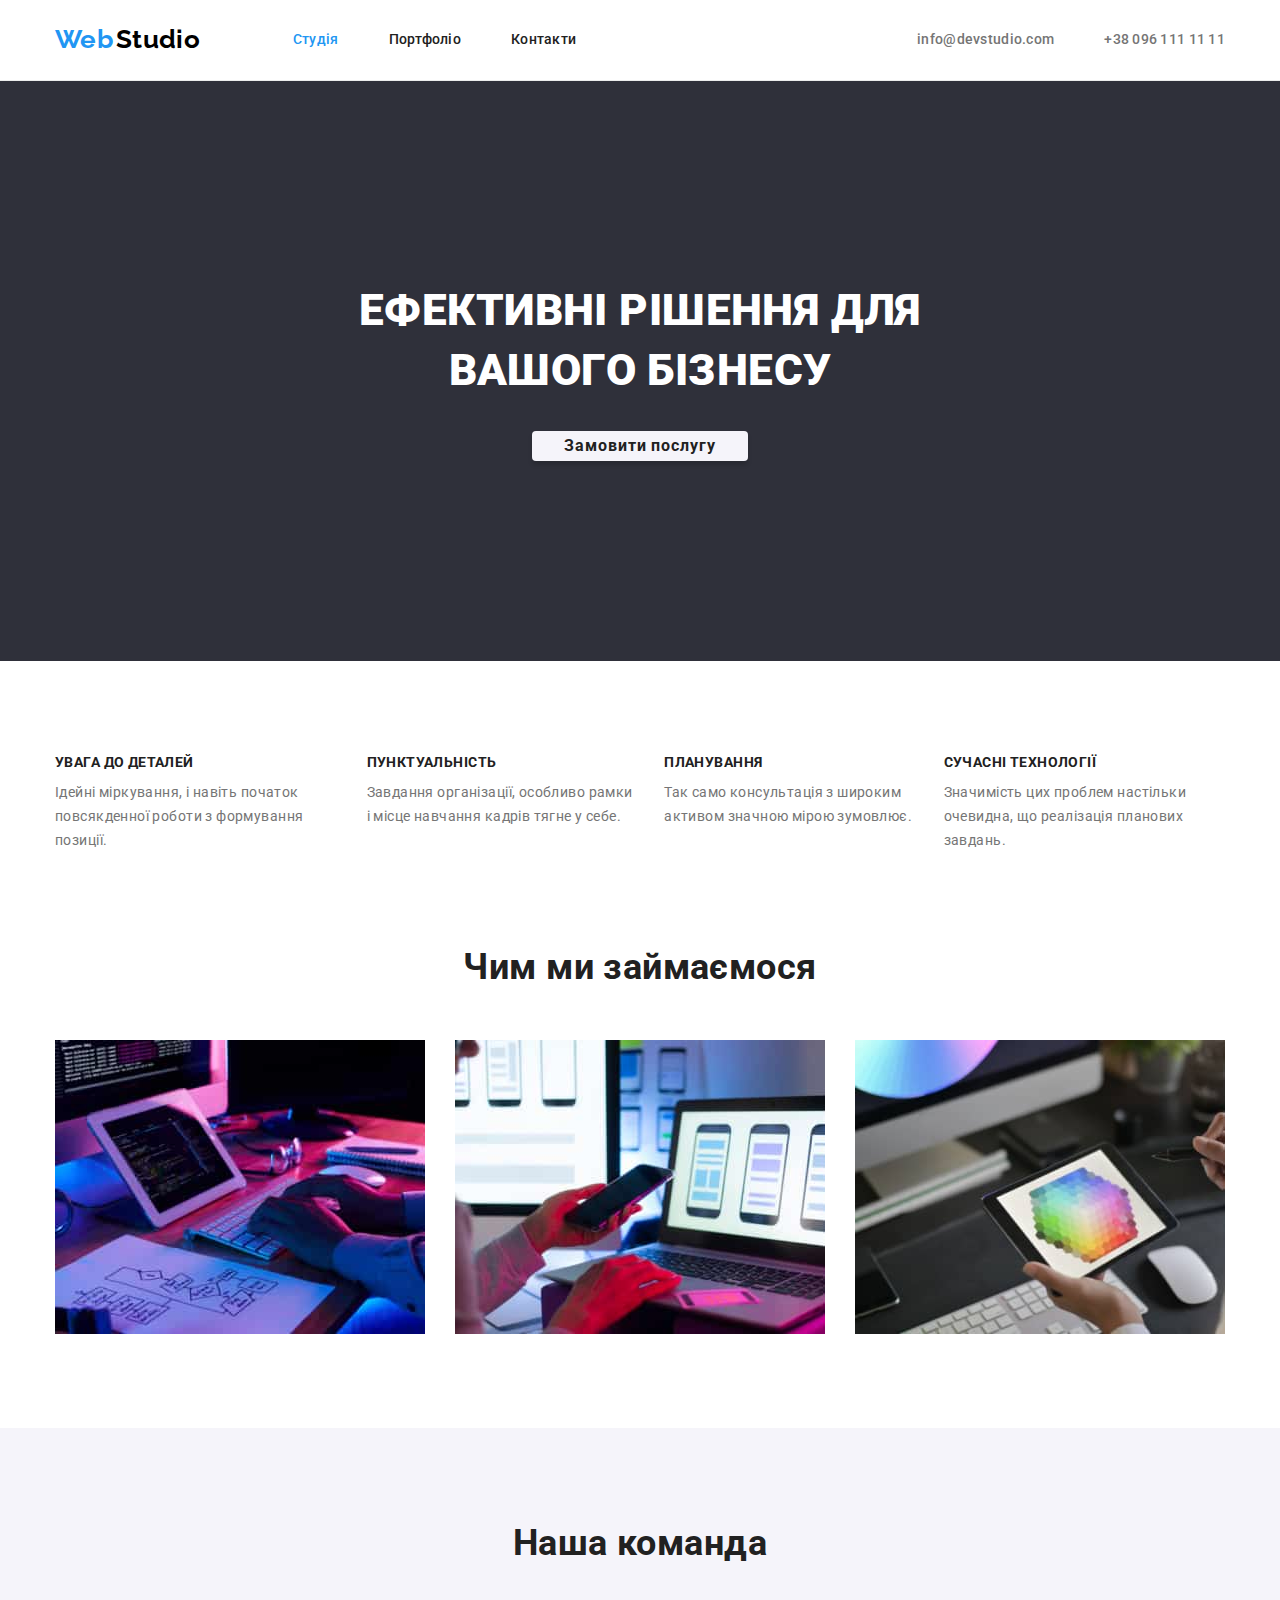
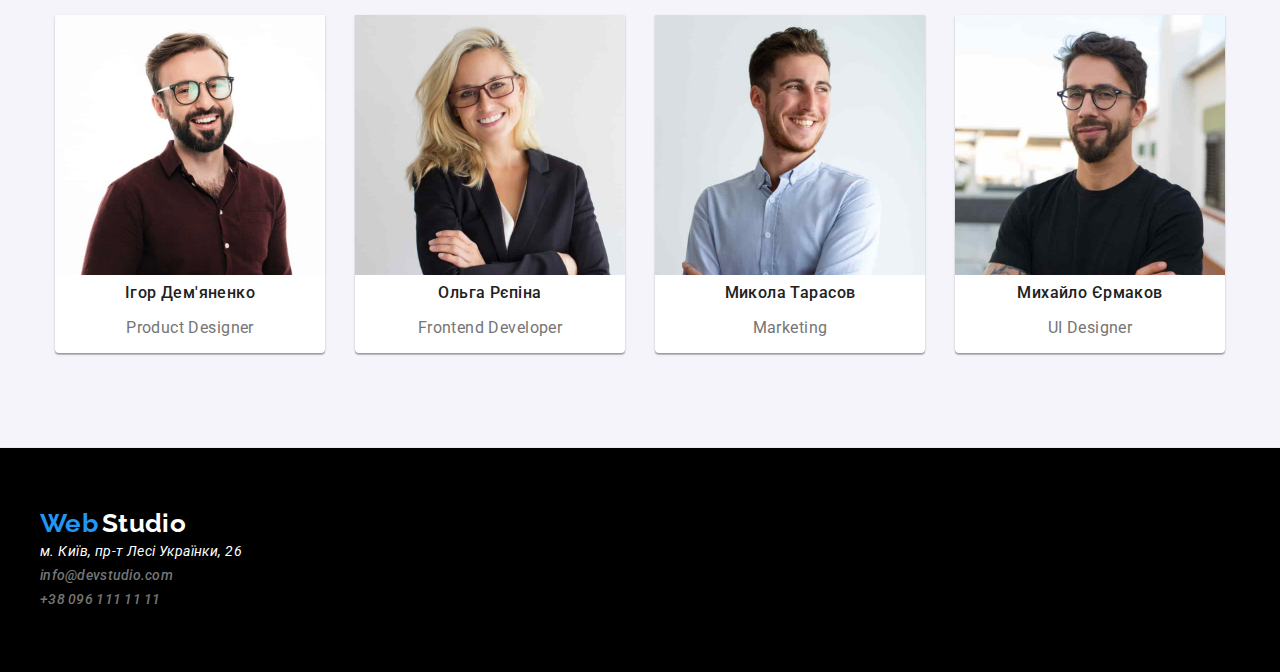
==== index.html @ 6d15bc60 "initial commit" ====
<!DOCTYPE html>
<html lang="uk">
  <head>
    <meta charset="UTF-8" />
    <meta http-equiv="X-UA-Compatible" content="IE=edge" />
    <meta name="viewport" content="width=device-width, initial-scale=1.0" />
    <title lang="en">WebStudio</title>
    <link rel="preconnect" href="https://fonts.googleapis.com" />
    <link rel="preconnect" href="https://fonts.gstatic.com" crossorigin />
    <link
      href="https://fonts.googleapis.com/css2?family=Raleway:wght@700&family=Roboto:wght@400;500;700;900&display=swap"
      rel="stylesheet"
    />
    <link
      rel="stylesheet"
      href="https://cdnjs.cloudflare.com/ajax/libs/modern-normalize/1.1.0/modern-normalize.min.css"
    />
    <link rel="stylesheet" href="./css/styles.css" />
  </head>

  <body>
    <!-- Header -->
    <header class="page-header">
      <!-- Navigation -->
      <div class="container">
        <div class="header-container">
          <nav class="nav header-nav">
            <a href="./index.html" lang="en" class="none-decoration">
              <span class="logo-web">Web</span>
              <span class="logo-studio">Studio</span>
            </a>

            <ul class="nav-list none-decoration header-nav">
              <li class="item">
                <a href="./index.html" class="nav-li current">Студія</a>
              </li>
              <li class="item">
                <a href="./portfolio.html" class="nav-li">Портфоліо</a>
              </li>
              <li class="item">
                <a href="./contacts.html" class="nav-li">Контакти</a>
              </li>
            </ul>
          </nav>
          <!-- Contacts -->
          <ul class="auth-nav none-decoration auth-container">
            <li>
              <a href="mailto:info@devstudio.com" class="auth-nav-item"
                >info@devstudio.com</a
              >
            </li>
            <li>
              <a href="tel:+380961111111" class="auth-nav-item"
                >+38 096 111 11 11</a
              >
            </li>
          </ul>
        </div>
      </div>
    </header>

    <main>
      <!-- Hero banner -->

      <section class="hero-section">
        <div class="container">
          <div class="hero-container">
            <div class="hero-headercontainer">
              <h1 class="hero-header">Ефективні рішення для вашого бізнесу</h1>
            </div>
            <button type="button" class="hero-button">
              <span class="hero-button-text">Замовити послугу</span>
            </button>
          </div>
        </div>
      </section>

      <!-- Our benefits -->
      <section class="section our-benefits">
        <div class="container">
          <div class="">
            <h2 class="visually-hidden">Наші переваги</h2>
            <ul class="our-benefits-list none-decoration benefits-container">
              <li class="our-benefitslist-item">
                <h3 class="our-benefits-header">УВАГА ДО ДЕТАЛЕЙ</h3>
                <p class="our-benefits-paragraph">
                  Ідейні міркування, і навіть початок повсякденної роботи з
                  формування позиції.
                </p>
              </li>
              <li class="our-benefitslist-item">
                <h3 class="our-benefits-header">ПУНКТУАЛЬНІСТЬ</h3>
                <p class="our-benefits-paragraph">
                  Завдання організації, особливо рамки і місце навчання кадрів
                  тягне у себе.
                </p>
              </li>
              <li class="our-benefitslist-item">
                <h3 class="our-benefits-header">ПЛАНУВАННЯ</h3>
                <p class="our-benefits-paragraph">
                  Так само консультація з широким активом значною мірою
                  зумовлює.
                </p>
              </li>
              <li class="our-benefitslist-item">
                <h3 class="our-benefits-header">СУЧАСНІ ТЕХНОЛОГІЇ</h3>
                <p class="our-benefits-paragraph">
                  Значимість цих проблем настільки очевидна, що реалізація
                  планових завдань.
                </p>
              </li>
            </ul>
          </div>
        </div>
      </section>

      <!-- What are we doing -->
      <section class="section nontoppdng">
        <div class="container">
          <h2 class="whatwd-header">Чим ми займаємося</h2>
          <ul class="none-decoration whatwd-list">
            <li class="wwd-list-items">
              <img
                src="./images/box1.jpg"
                alt="someone is typing on a tablet keyboard"
                width="370"
              />
            </li>
            <li class="wwd-list-items">
              <img
                src="./images/box2.jpg"
                alt="someone works with a phone"
                width="370"
              />
            </li>
            <li class="wwd-list-items">
              <img src="./images/box3.jpg" alt="Color palette" width="370" />
            </li>
          </ul>
        </div>
      </section>

      <!-- Our team -->
      <section class="section ourteam-section">
        <div class="container">
          <h2 class="ourteam-section-header">Наша команда</h2>
          <div class="ourteam-container">
            <ul class="none-decoration ourteam-list">
              <li class="ourteam-items">
                <img
                  src="./images/ihordemyanenko.jpg"
                  alt="Ігор Дем'яненко"
                  width="270"
                />
                <h3 class="ourteam-header">Ігор Дем'яненко</h3>
                <p class="ourteam-paragraph">Product Designer</p>
              </li>
              <li class="ourteam-items">
                <img
                  src="./images/olharepina.jpg"
                  alt="Ольга Рєпіна"
                  width="270"
                />
                <h3 class="ourteam-header">Ольга Рєпіна</h3>
                <p class="ourteam-paragraph">Frontend Developer</p>
              </li>
              <li class="ourteam-items">
                <img
                  src="./images/mykolatarasov.jpg"
                  alt="Микола Тарасов"
                  width="270"
                />
                <h3 class="ourteam-header">Микола Тарасов</h3>
                <p class="ourteam-paragraph">Marketing</p>
              </li>
              <li class="ourteam-items">
                <img
                  src="./images/michayloermakov.jpg"
                  alt="Михайло Єрмаков"
                  width="270"
                />
                <h3 class="ourteam-header">Михайло Єрмаков</h3>
                <p class="ourteam-paragraph">UI Designer</p>
              </li>
            </ul>
          </div>
        </div>
      </section>
    </main>

    <!-- footer -->
    <footer class="footer">
      <div class="container">
        <div class="footer-logo-container">
          <a href="./index.html" lang="en" class="none-decoration">
            <span class="logo-web">Web</span>
            <span class="logo-studio-footer">Studio</span>
          </a>
        </div>
        <address class="footer-container">
          <ul class="none-decoration footer-adress">
            <li>
              <a
                href="https://www.google.com/maps/place/Lesi+Ukrainky+Blvd,+26,+Kyiv,+02000/data=!4m2!3m1!1s0x40d4cf0e033ecbe9:0x57a4dffefec77da0?sa=X&ved=2ahUKEwjosMeG7K_7AhXUFXcKHTLXCVEQ8gF6BAgJEAE"
                class="footer-realadress"
                target="_blank"
                rel="noopener noreferrer nofollow"
                >м. Київ, пр-т Лесі Українки, 26</a
              >
            </li>
            <li>
              <a href="mailto:info@devstudio.com" class="auth-nav-item nav-li"
                >info@devstudio.com</a
              >
            </li>
            <li>
              <a href="tel:+380961111111" class="auth-nav-item nav-li"
                >+38 096 111 11 11</a
              >
            </li>
          </ul>
        </address>
      </div>
    </footer>
  </body>
</html>
---- css/styles.css ----
:root {
    --accent-text-color:#2196F3;
    --logo-text-color:#000000;
    --title-text-color:#212121;
    --main-text-color:#757575;
    --white-color:#ffffff;
    --button-bcgcolor:#F5F4FA;
}

/* global selectors */
body {
    font-family: Roboto, sans-serif;
    font-weight: 400;
    font-size: 14px;
    line-height: 1.71;
    letter-spacing: 0.03em;
    color: var(--main-text-color);
    background-color: var(--white-color);
}

.container{
    margin-right: auto;
    margin-left: auto;
    max-width: 1200px;
}

h1,h2,h3,h4,h5,h6,p,ul{
    margin-top: 0;
}

.img {
    display: block;
    max-width: 100%;
    height: auto;
}

/* header */
.page-header{
    border-bottom: 1px solid #ECECEC;
}
.header-container{
    display: flex;
    justify-content: space-between;
    align-items: center;
    padding-left: 15px;
    padding-right: 15px;
}

.header-nav{
    display: flex;
    justify-content: space-between;
    align-items: center;
}

.auth-container{
    display: flex;
    justify-content: space-between;
    align-items: baseline;
    gap: 50px;
}
             /* Logo */
.logo-studio {
  
    font-family: Raleway, sans-serif;
    font-weight: 700;
    font-size: 26px;
    line-height: 1.2;
    color:var(--logo-text-color);
    text-decoration: none;
}

.logo-web {
    font-family: Raleway, sans-serif;
    font-weight: 700;
    font-size: 26px;
    line-height: 1.2;
    color: var(--accent-text-color);
}
             /* navigation,contacts */
.nav{
    font-weight: 500;
    font-size: 14px;
    line-height: 1.14;
    letter-spacing: 0.02em;
    color:var(--title-text-color);
    text-decoration: none;
}        

.nav-list{
    padding: 0;
}

.nav-list li{
    margin-right: 50px;
    padding-top: 32px;
    padding-bottom: 32px;
}

.nav-li{
    font-weight: 500;
    font-size: 14px;
    line-height: 1.14;
    letter-spacing: 0.02em;
    color: var(--title-text-color);
    text-decoration: none;
}

.nav-list .item:nth-child(1){
    margin-left: 93px;
}

.nav-list .item:last-child{
    margin-right: 0px;
}

.auth-nav{
    padding: 0;
    margin-left: auto;
    margin-right: 0;
}

.auth-nav-item {
    font-weight: 500;
    line-height: 1.14;
    letter-spacing: 0.02em;
    color:var(--main-text-color);
    text-decoration: none;
}

.none-decoration {
    text-decoration: none;
    list-style: none;
    padding-left: 0;
    margin: 0;
}

.nav-li:hover,
.nav-li:focus,
.auth-nav-item:hover,
.auth-nav-item:focus{
    color: var(--accent-text-color);
}

.nav .nav-li.current{
    color: var(--accent-text-color)
}

            /* hero */

.hero-section{
    background-color: #2F303A;
    text-align: center;
    margin-right: auto;
    margin-left: auto;
    width: 100%;
    padding-top: 200px;
    padding-bottom: 200px;
}

.section{
    margin-right: auto;
    margin-left: auto;
    
    width: 100%;
    padding-top: 94px;
    padding-bottom: 94px;
}
            
.hero-container{
    display: flex;
    flex-direction: column;
    align-items: center;
    padding-left: 15px;
    padding-right: 15px;
}

.hero-headercontainer{
    max-width: 696px;
}

.hero-header {
    margin-top: 0;
    margin-bottom: 0;

    font-weight: 900;
    font-size: 44px;
    line-height: 1.36;
    
    color:var(--white-color);
    text-transform: uppercase;
}

.hero-button {
    display: inline-block;
    min-width: 216px;
    padding: 0;
    margin: 0;
    margin-left: auto;
    margin-right: auto;
    margin-top: 30px;

    font-weight: 700;
    font-size: 16px;
    line-height: 1.88;
    letter-spacing: 0.06em;

    color:var(--title-text-color);
    background:var(--button-bcgcolor);
    box-shadow: 0px 4px 4px rgba(0, 0, 0, 0.15);

    border-radius: 4px;
    border: transparent;
    cursor: pointer;
}

.hero-button:hover,
.hero-button:focus {
    color:var(--white-color);
    background-color: var(--accent-text-color);
}

.hero-button-text{
    padding: 10px 32px;
}
/* Our benefits */

.our-benefits {

    font-size: 14px;
    line-height: 1.71;
    color:var(--main-text-color);
}

.benefits-container{
    display: flex;
    padding-left: 15px;
    padding-right: 15px;
    gap: 30px;

}

.visually-hidden {
    position: absolute;
    width: 1px;
    height: 1px;
    margin: -1px;
    border: 0;
    padding: 0;
    white-space: nowrap;
    clip-path: inset(100%);
    clip: rect(0 0 0 0);
    overflow: hidden;
}

.whatwd-header{
    font-size: 36px;
    line-height: 1.2;
    text-align: center;
    margin-bottom: 50px;
    color: var(--title-text-color);

}

.nontoppdng{
    padding-top: 0;
}

.whatwd-list{
    padding-left: 15px;
    padding-right: 15px;
    display: flex;
    gap: 30px;
        
        
}

.wwd-list-items{
    display: flex;

}

.ourteam-mainheader {
    font-weight: 700;
    font-size: 36px;
    line-height: 1.2;
    text-align: center;
    color:var( --title-text-color);
}


.our-benefits-header {
    padding: 0;
    margin: 0;
    margin-bottom: 10px;
    font-weight: 700;
    font-size: 14px;
    line-height: 1.14;
    color:var(--title-text-color);
}

.our-benefits-paragraph{
    padding: 0;
    margin: 0;
}

            /* our team */

.ourteam-header {
    font-weight: 500;
    font-size: 16px;
    line-height: 1.2;
    color: var(--title-text-color);
}   

.ourteam-container{
    display: flex;
    text-align: center;
    padding-left: 15px;
    padding-right: 15px;
}

.ourteam-section{
    border-bottom: 1px solid #ECECEC;
    background-color: var(--button-bcgcolor);
}


.ourteam-list{
    display: flex;
    gap: 30px;
}

.ourteam-items{
        background-color: var(--white-color);
        box-shadow: 0px 1px 3px rgba(0, 0, 0, 0.12), 
        0px 1px 1px rgba(0, 0, 0, 0.14), 0px 2px 1px rgba(0, 0, 0, 0.2);
        border-radius: 0px 0px 4px 4px;

}

.ourteam-section-header{
font-size: 36px;
    line-height: 1.2;
    text-align: center;
    margin-bottom: 50px;
    color: var(--title-text-color);
}

.ourteam-paragraph {
    font-size: 16px;
    line-height: 1.2;
    color:var(--main-text-color);
}

/* footer */
.footer-container{
    display: flex;
        gap: 30px;
        padding-bottom: 60px;
}

.footer-logo-container{
        padding-top: 60px;
}

.footer{
        background-color: #000;
        padding-left: 0;
        margin-left: 0;
}
.footer-realadress {
    font-size: 14px;
    line-height: 1.71;
    color:var(--white-color);
    text-decoration: none;
}

.logo-studio-footer{
    font-family: Raleway, sans-serif;
        font-weight: 700;
        font-size: 26px;
        line-height: 1.2;
        color: var(--white-color);
        text-decoration: none;
}

/* стили для portfolio */

.portfolio-button {
    font-weight: 700;
    font-size: 16px;
    line-height: 1.88;
    letter-spacing: 0.06em;


    text-align: center;
    height: 38px;
    padding: 6px 22px;
    

    color:var(--title-text-color);
    background:var(--button-bcgcolor);

    border-radius: 4px;
    border: transparent;

    cursor: pointer;
}

.portfolio-workexamples-header {
    font-weight: 700;
    font-size: 18px;
    line-height: 2.0;
    letter-spacing: 0.06em;
    color:var(--title-text-color);
    margin-bottom: 4px;
}

.portfolio-workexamples-paragraph {
    font-size: 16px;
    line-height: 1.88;
    color:var(--main-text-color);
    margin-bottom: 0px;
}

.portfolio-button:hover,
.portfolio-button:focus {
    box-shadow: 0px 3px 1px rgba(0, 0, 0, 0.1), 
    0px 1px 2px rgba(0, 0, 0, 0.08), 0px 2px 2px rgba(0, 0, 0, 0.12);

    color:var(--white-color);
    background-color: var(--accent-text-color);

    border-radius: 4px;
}

.button-container{
    display: flex;
    gap: 8px;
    justify-content: center;
    padding-top: 94px;
    padding-bottom: 34px;
}

.wrkexamples-container{
    display: flex;
    gap: 30px;
    justify-content: center;
    flex-wrap: wrap;
    flex-basis: calc((100% - 60px) / 3);
    padding-top: 0;
    padding-bottom: 94px;
}

.portfolio-items{
    background: #FFFFFF;
    border: 1px solid #EEEEEE;
}

.potfolio-text-items{
    padding: 20px 24px;
}
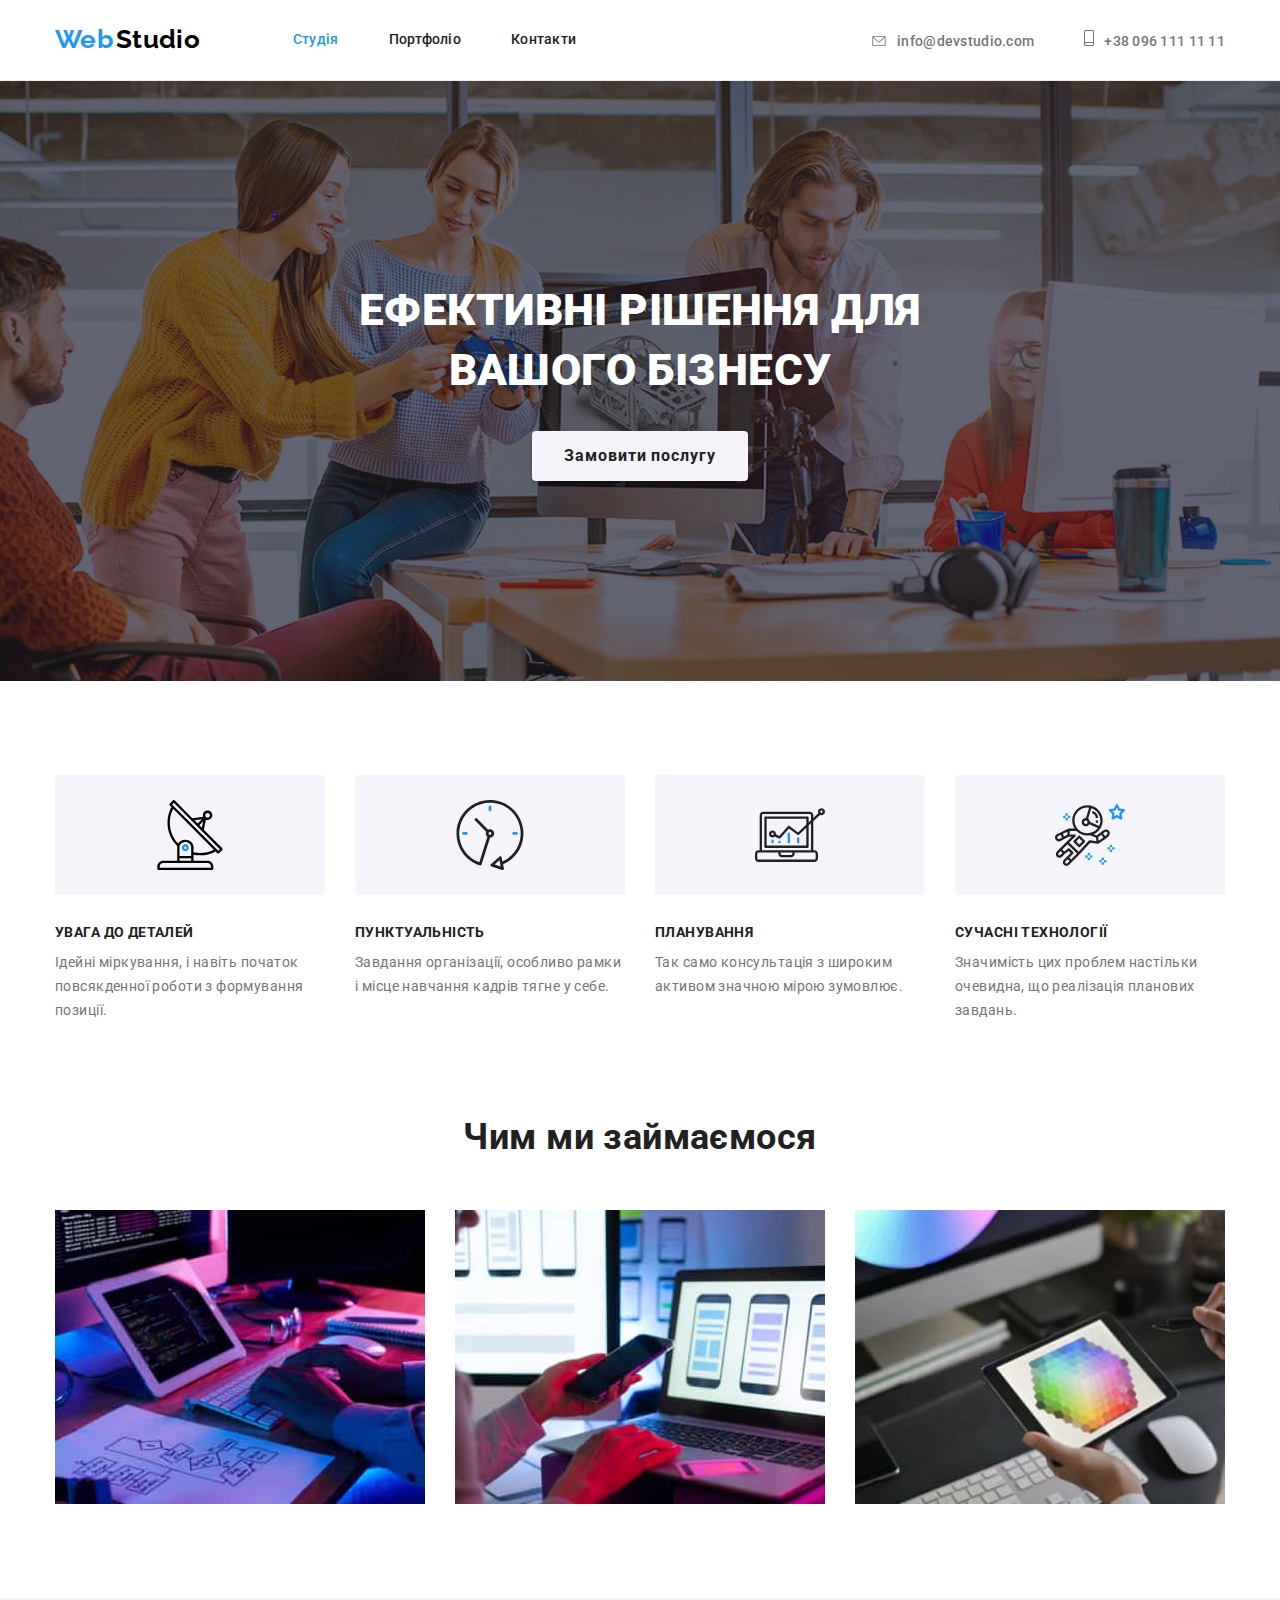
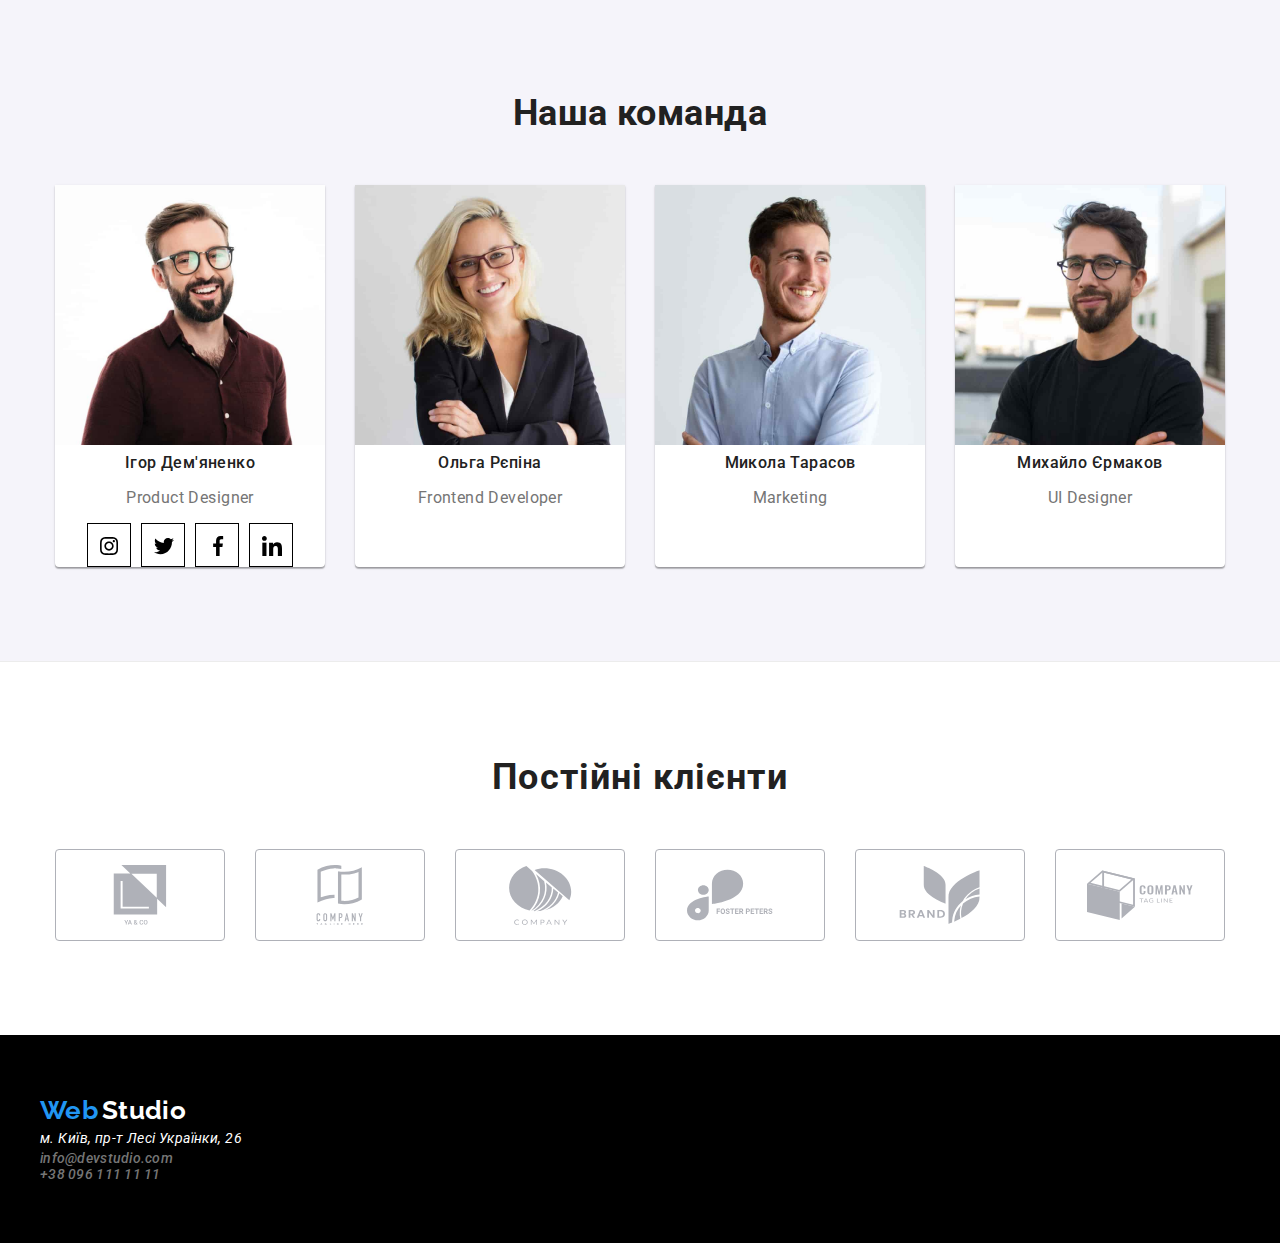
==== commit 839d09e1: "add svg" ====
--- a/index.html
+++ b/index.html
@@ -44,15 +44,18 @@
           </nav>
           <!-- Contacts -->
           <ul class="auth-nav none-decoration auth-container">
-            <li>
-              <a href="mailto:info@devstudio.com" class="auth-nav-item"
-                >info@devstudio.com</a
-              >
-            </li>
-            <li>
-              <a href="tel:+380961111111" class="auth-nav-item"
-                >+38 096 111 11 11</a
-              >
+            <li class="auth-nav-list">
+              <a class="auth-nav-item" href="mailto:info@devstudio.com" >
+                <svg class="auth-nav-item-svg" width="16" height="10">
+                  <use href="./images/icons.svg#envelope"></use>
+                </svg>
+                info@devstudio.com</a>
+            </li class="auth-nav-list">
+              <a href="tel:+380961111111" class="auth-nav-item">
+                <svg class="auth-nav-item-smartphone" width="10" height="16">
+                  <use href="./images/icons.svg#smartphone"></use>
+                </svg>
+                +38 096 111 11 11</a>
             </li>
           </ul>
         </div>
@@ -62,7 +65,7 @@
     <main>
       <!-- Hero banner -->
 
-      <section class="hero-section">
+      <section class="hero-section overlay">
         <div class="container">
           <div class="hero-container">
             <div class="hero-headercontainer">
@@ -82,6 +85,11 @@
             <h2 class="visually-hidden">Наші переваги</h2>
             <ul class="our-benefits-list none-decoration benefits-container">
               <li class="our-benefitslist-item">
+                <div class="our-benefits-logo-container">
+                  <svg class="our-benefits-logo-antenna" height="70" width="70">
+                    <use href="./images/icons.svg#antenna"></use>
+                  </svg>
+                </div>
                 <h3 class="our-benefits-header">УВАГА ДО ДЕТАЛЕЙ</h3>
                 <p class="our-benefits-paragraph">
                   Ідейні міркування, і навіть початок повсякденної роботи з
@@ -89,6 +97,11 @@
                 </p>
               </li>
               <li class="our-benefitslist-item">
+                <div class="our-benefits-logo-container">
+                  <svg class="our-benefits-logo-clock" height="70" width="70">
+                    <use href="./images/icons.svg#clock"></use>
+                  </svg>
+                </div>
                 <h3 class="our-benefits-header">ПУНКТУАЛЬНІСТЬ</h3>
                 <p class="our-benefits-paragraph">
                   Завдання організації, особливо рамки і місце навчання кадрів
@@ -96,6 +109,11 @@
                 </p>
               </li>
               <li class="our-benefitslist-item">
+                <div class="our-benefits-logo-container">
+                  <svg class="our-benefits-logo-diagram" height="70" width="70">
+                    <use href="./images/icons.svg#diagram"></use>
+                  </svg>
+                </div>
                 <h3 class="our-benefits-header">ПЛАНУВАННЯ</h3>
                 <p class="our-benefits-paragraph">
                   Так само консультація з широким активом значною мірою
@@ -103,6 +121,15 @@
                 </p>
               </li>
               <li class="our-benefitslist-item">
+                <div class="our-benefits-logo-container">
+                  <svg
+                    class="our-benefits-logo-astronaut"
+                    height="70"
+                    width="70"
+                  >
+                    <use href="./images/icons.svg#astronaut"></use>
+                  </svg>
+                </div>
                 <h3 class="our-benefits-header">СУЧАСНІ ТЕХНОЛОГІЇ</h3>
                 <p class="our-benefits-paragraph">
                   Значимість цих проблем настільки очевидна, що реалізація
@@ -154,6 +181,31 @@
                 />
                 <h3 class="ourteam-header">Ігор Дем'яненко</h3>
                 <p class="ourteam-paragraph">Product Designer</p>
+                <div class="ourteam-list-icons-container">
+                  <ul class="ourteam-list-icons none-decoration">
+                    <li class="ourteam-list-icons-items">
+                      <a href="http://instagram.com" class="auth-nav-item">
+                      <svg width="20" height="20">
+                        <use href="./images/icons.svg#instagram" ></use>
+                      </svg></a>
+                    </li>
+                    <li class="ourteam-list-icons-items">
+                      <svg width="20" height="20">
+                        <use href="./images/icons.svg#twitter"></use>
+                      </svg>
+                    </li>
+                    <li class="ourteam-list-icons-items">
+                      <svg width="20" height="20">
+                        <use href="./images/icons.svg#facebook"></use>
+                      </svg>
+                    </li>
+                    <li class="ourteam-list-icons-items">
+                      <svg width="20" height="20">
+                        <use href="./images/icons.svg#linkedin"></use>
+                      </svg>
+                    </li>
+                  </ul>
+                </div>
               </li>
               <li class="ourteam-items">
                 <img
@@ -187,6 +239,51 @@
         </div>
       </section>
     </main>
+
+    <!-- Our clients -->
+    <section class="section our-clients">
+      <div class="container">
+        <h2 class="ourclients-section-header">Постійні клієнти</h2>
+        <ul class="our-clients-list none-decoration">
+          <li class="our-clients-list-item">
+            <a href="/" class="our-clients-list-link">
+              <svg class="our-clients-item-svg" width="106" height="60">
+                <use href="./images/icons.svg#company"></use></svg
+            ></a>
+          </li>
+          <li class="our-clients-list-item">
+            <a href="/" class="our-clients-list-link">
+              <svg class="our-clients-item-svg" width="106" height="60">
+                <use href="./images/icons.svg#company-1"></use></svg
+            ></a>
+          </li>
+          <li class="our-clients-list-item">
+            <a href="/" class="our-clients-list-link">
+              <svg class="our-clients-item-svg" width="106" height="60">
+                <use href="./images/icons.svg#company-2"></use></svg
+            ></a>
+          </li>
+          <li class="our-clients-list-item">
+            <a href="/" class="our-clients-list-link">
+              <svg class="our-clients-item-svg" width="106" height="60">
+                <use href="./images/icons.svg#company-4"></use></svg
+            ></a>
+          </li>
+          <li class="our-clients-list-item">
+            <a href="/" class="our-clients-list-link">
+              <svg class="our-clients-item-svg" width="106" height="60">
+                <use href="./images/icons.svg#company-3"></use></svg
+            ></a>
+          </li>
+          <li class="our-clients-list-item">
+            <a href="/" class="our-clients-list-link">
+              <svg class="our-clients-item-svg" width="106" height="60">
+                <use href="./images/icons.svg#company-five"></use></svg
+            ></a>
+          </li>
+        </ul>
+      </div>
+    </section>
 
     <!-- footer -->
     <footer class="footer">
--- a/css/styles.css
+++ b/css/styles.css
@@ -5,6 +5,7 @@
     --main-text-color:#757575;
     --white-color:#ffffff;
     --button-bcgcolor:#F5F4FA;
+    --svg-main-color: #AFB1B8;
 }
 
 /* global selectors */
@@ -88,6 +89,7 @@
 
 .nav-list{
     padding: 0;
+    fill: var(--main-text-color);
 }
 
 .nav-list li{
@@ -120,11 +122,30 @@
 }
 
 .auth-nav-item {
+    display: flex;
+    align-items: baseline;
     font-weight: 500;
     line-height: 1.14;
     letter-spacing: 0.02em;
     color:var(--main-text-color);
     text-decoration: none;
+
+    width: 100%;
+    height: 100%;
+}
+
+.auth-nav-item-svg{
+    margin-right: 10px;
+    padding: 0;
+    border: none;
+    fill: var(--main-text-color);
+}
+
+.auth-nav-item-smartphone{
+    margin-right: 10px;
+    padding: 0;
+    border: none;
+        fill: var(--main-text-color);;
 }
 
 .none-decoration {
@@ -137,8 +158,13 @@
 .nav-li:hover,
 .nav-li:focus,
 .auth-nav-item:hover,
-.auth-nav-item:focus{
+.auth-nav-item:focus,
+.auth-nav-item-smartphone:hover,
+.auth-nav-item-smartphone:focus,
+.auth-nav-item-svg:hover,
+.auth-nav-item-svg:focus{
     color: var(--accent-text-color);
+    fill: var(--accent-text-color);
 }
 
 .nav .nav-li.current{
@@ -148,13 +174,27 @@
             /* hero */
 
 .hero-section{
-    background-color: #2F303A;
+    
     text-align: center;
     margin-right: auto;
     margin-left: auto;
     width: 100%;
     padding-top: 200px;
     padding-bottom: 200px;
+}
+
+.overlay{
+   background-image:linear-gradient(to right,
+        rgba(47, 48, 58, 0.4),
+        rgba(47, 48, 58, 0.4)),
+    url("../images/heroback.jpg");
+    background-color: #2F303A;
+    background-position: center;
+    background-size: cover;
+    max-width: 1600px;
+    height: auto;
+    margin-right: auto;
+    margin-left: auto;
 }
 
 .section{
@@ -193,7 +233,7 @@
 .hero-button {
     display: inline-block;
     min-width: 216px;
-    padding: 0;
+    padding: 10px 32px;
     margin: 0;
     margin-left: auto;
     margin-right: auto;
@@ -219,9 +259,6 @@
     background-color: var(--accent-text-color);
 }
 
-.hero-button-text{
-    padding: 10px 32px;
-}
 /* Our benefits */
 
 .our-benefits {
@@ -238,6 +275,24 @@
     gap: 30px;
 
 }
+
+.our-benefits-logo-container{
+    display: flex;
+    justify-content: center;
+    align-items: center;
+
+    list-style: none;
+    width: 270px;
+    height: 120px;
+
+    padding: 0;
+    margin-bottom: 30px;
+
+    background: var(--button-bcgcolor);
+    border-radius: 4px;
+
+}
+
 
 .visually-hidden {
     position: absolute;
@@ -350,6 +405,99 @@
     font-size: 16px;
     line-height: 1.2;
     color:var(--main-text-color);
+}
+
+.ourteam-list-icons{
+    display: flex;
+    gap: 10px;
+    margin-left: auto;
+    margin-right: auto;
+    padding: 0px;
+    justify-content: center;
+    flex-wrap: nowrap;
+}
+
+.ourteam-list-icons-container{
+    padding: 0px;
+
+}
+
+.ourteam-list-icons-items{
+    width: 44px;
+    height: 44px;
+    padding: 12px;
+
+    fill: #000000;
+    border: 1px solid black;
+}
+
+.ourteam-list-icons-items:hower{
+    background-color: var(--accent-text-color);
+    border-radius: 50%;
+    border-color: #2196F3
+    fill: var(--accent-text-color);
+}
+
+/* our clients */
+
+.ourclients-section-header{
+    margin-left: auto;
+    margin-right: auto;
+    padding: 0;
+    margin-bottom: 50px;
+
+    font-weight: 700;
+    font-size: 36px;
+    line-height: 1.2;
+    text-align: center;
+    letter-spacing: 0.03em;
+    
+    color:var(--title-text-color);
+}
+
+.our-clients-list{
+    display: flex;
+    gap: 30px;
+    justify-content: center;
+    flex-wrap: wrap;
+    flex-basis: calc(100% / 6);
+    padding-top: 0;
+    flex-wrap: nowrap;
+    
+}
+
+.our-clients-list-item{
+    width: 170px;
+    height: 92px;
+
+    border: 1px solid var(--svg-main-color);
+    border-radius: 4px;
+}
+
+.our-clients-list-link{
+    display: flex;
+    justify-content: center;
+    align-items: center;
+    
+    width: 100%;
+    height: 100%;
+}
+
+.our-clients-item-svg{
+    padding: 0px;
+    justify-content: center;
+    fill:var(--svg-main-color);
+}
+
+.our-clients-item-svg:hover,
+.our-clients-item-svg:focus{
+    fill:var(--accent-text-color);
+}
+
+.our-clients-list-item:hover,
+.our-clients-list-item:focus{
+    border-color: var(--accent-text-color);
+    border-radius: 4px;
 }
 
 /* footer */
@@ -459,4 +607,11 @@
 
 .potfolio-text-items{
     padding: 20px 24px;
+}
+
+.portfolio-items:focus,
+.portfolio-items:hover{
+    box-shadow: 0px 1px 1px rgba(0, 0, 0, 0.12), 
+    0px 4px 4px rgba(0, 0, 0, 0.06), 
+    1px 4px 6px rgba(0, 0, 0, 0.16);
 }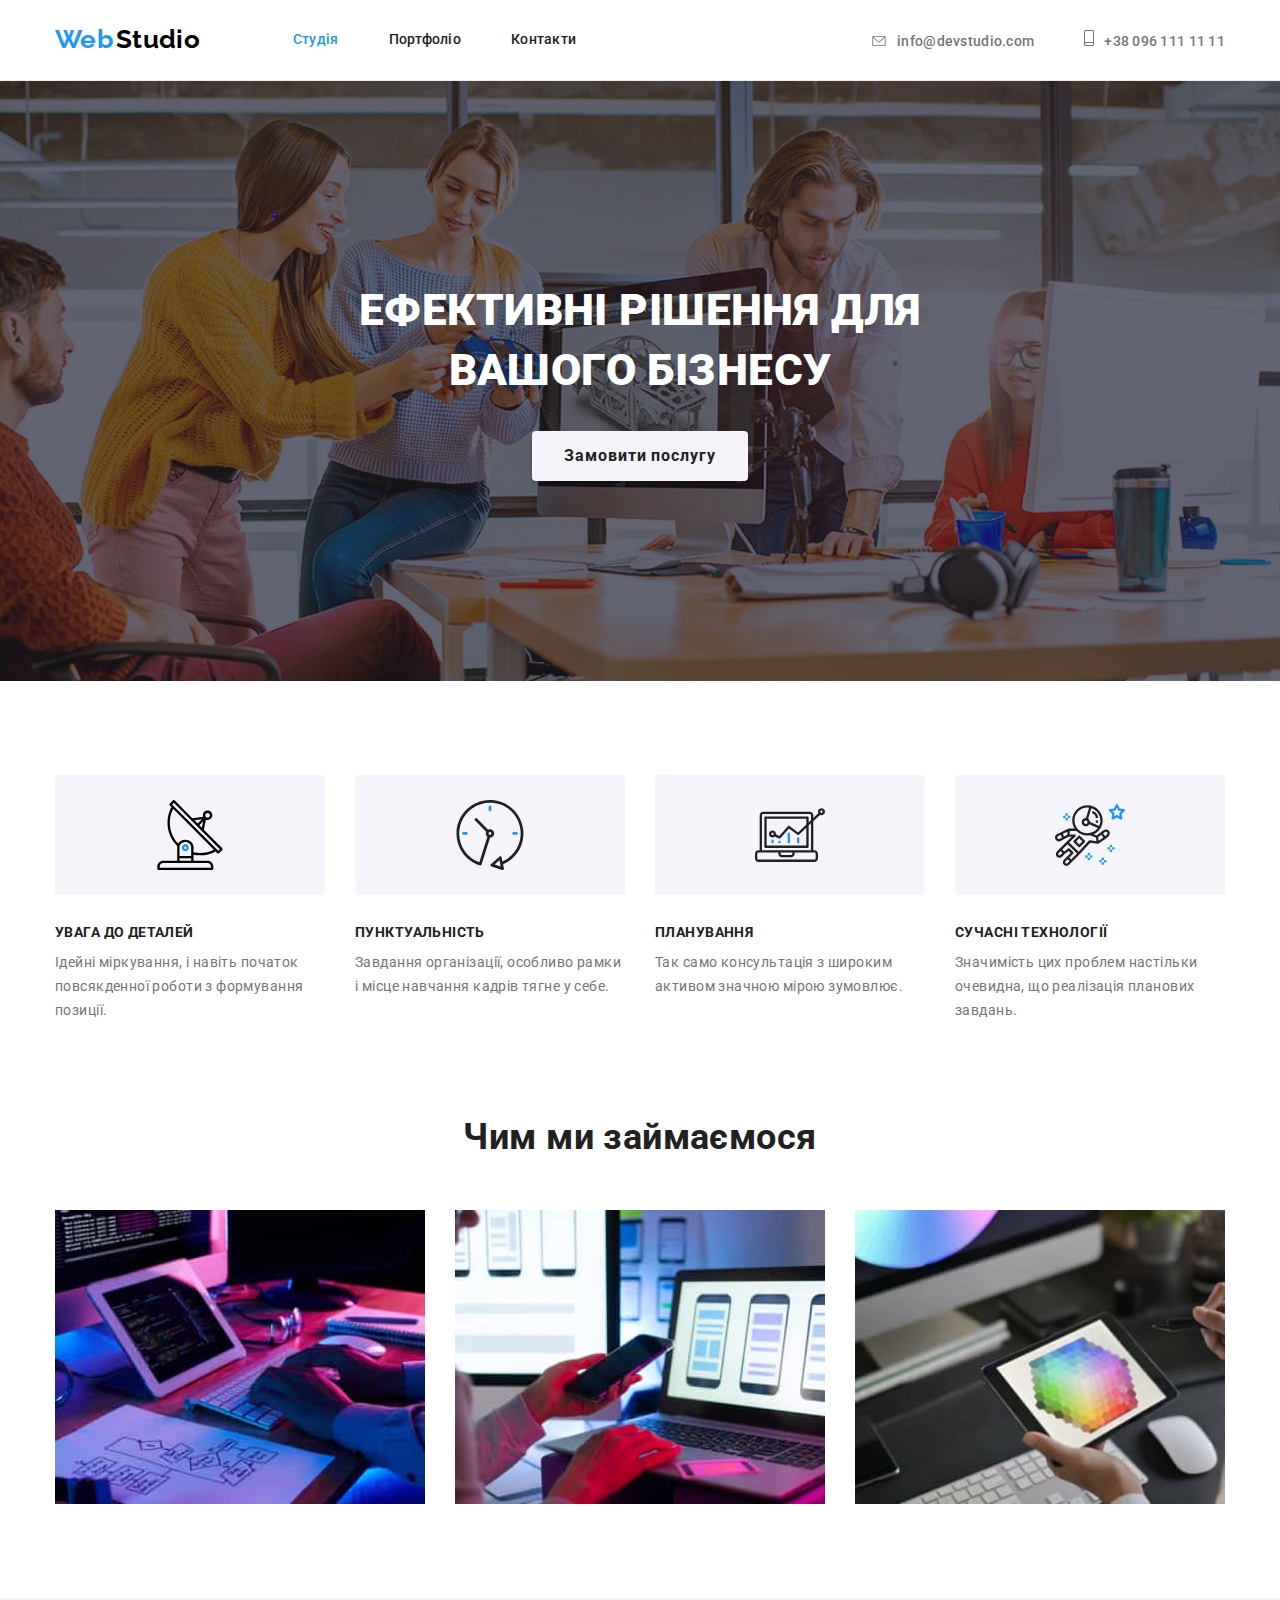
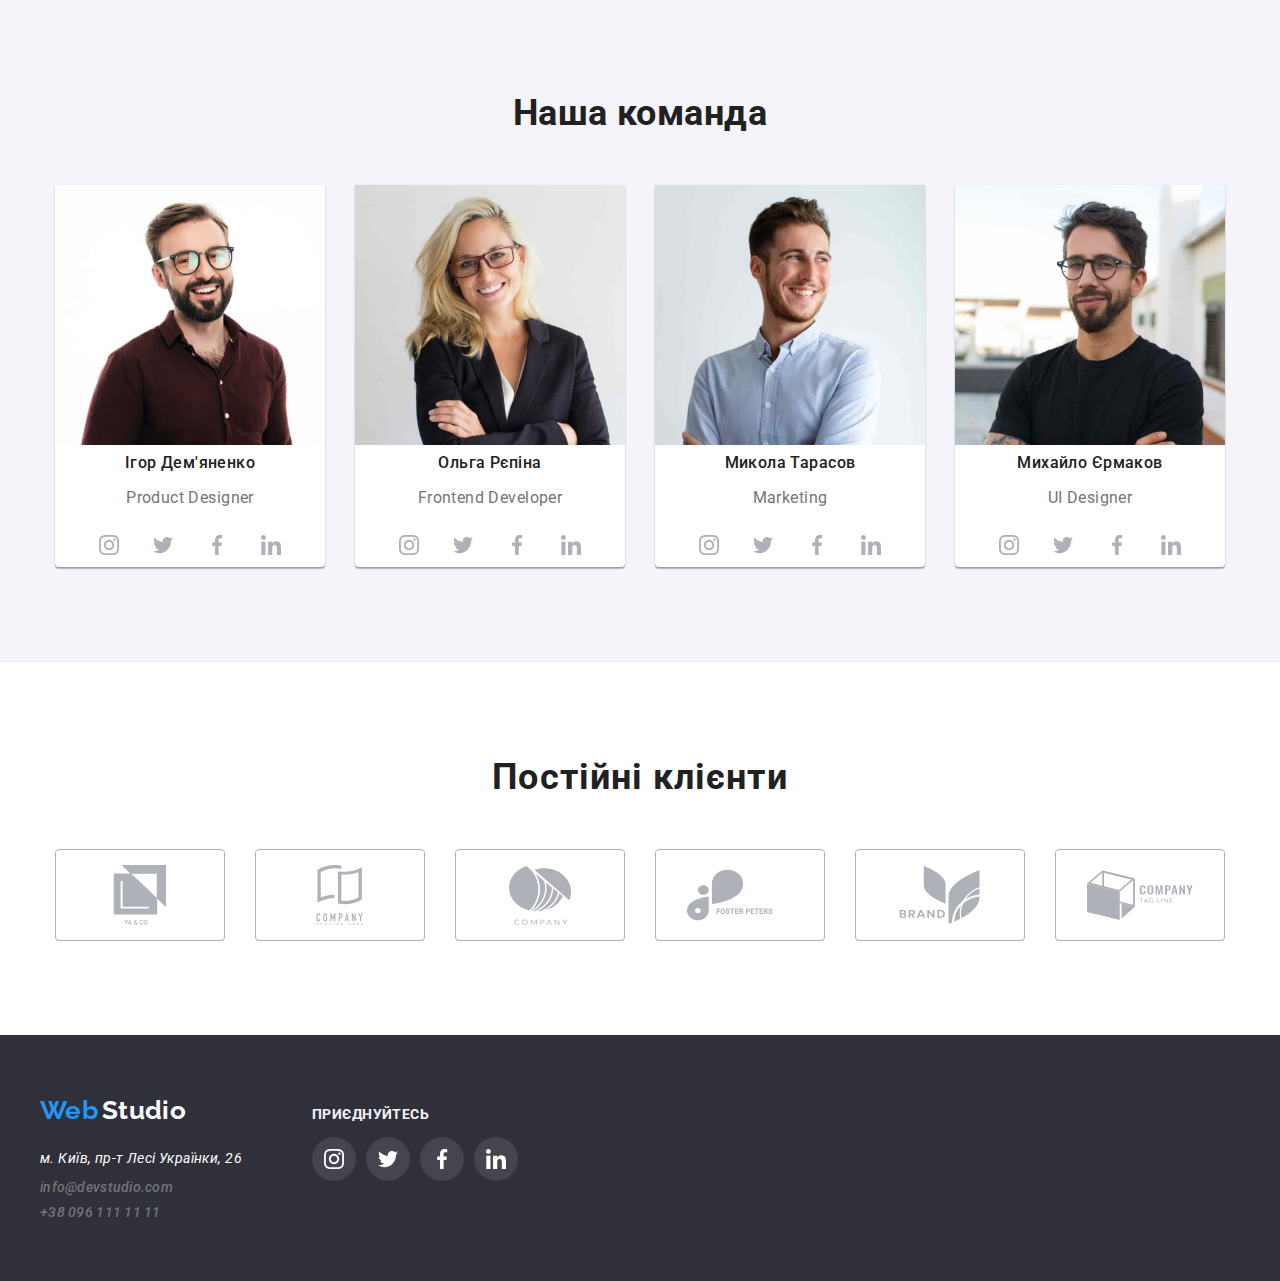
==== commit fe9def4b: "fix bugs" ====
--- a/index.html
+++ b/index.html
@@ -64,7 +64,6 @@
 
     <main>
       <!-- Hero banner -->
-
       <section class="hero-section overlay">
         <div class="container">
           <div class="hero-container">
@@ -184,25 +183,28 @@
                 <div class="ourteam-list-icons-container">
                   <ul class="ourteam-list-icons none-decoration">
                     <li class="ourteam-list-icons-items">
-                      <a href="http://instagram.com" class="auth-nav-item">
-                      <svg width="20" height="20">
+                      <a href="http://instagram.com" class="ourteam-link">
+                      <svg class="ourteam-list-icons-svg" width="20" height="20">
                         <use href="./images/icons.svg#instagram" ></use>
                       </svg></a>
                     </li>
                     <li class="ourteam-list-icons-items">
-                      <svg width="20" height="20">
+                      <a href="http://twitter.com" class="ourteam-link">
+                      <svg class="ourteam-list-icons-svg" width="20" height="20">
                         <use href="./images/icons.svg#twitter"></use>
-                      </svg>
-                    </li>
-                    <li class="ourteam-list-icons-items">
-                      <svg width="20" height="20">
+                      </svg></a>
+                    </li>
+                    <li class="ourteam-list-icons-items">
+                      <a href="http://facebook.com" class="ourteam-link">
+                      <svg class="ourteam-list-icons-svg" width="20" height="20">
                         <use href="./images/icons.svg#facebook"></use>
-                      </svg>
-                    </li>
-                    <li class="ourteam-list-icons-items">
-                      <svg width="20" height="20">
+                      </svg></a>
+                    </li>
+                    <li class="ourteam-list-icons-items">
+                      <a href="http://linkedin.com" class="ourteam-link">
+                      <svg class="ourteam-list-icons-svg" width="20" height="20">
                         <use href="./images/icons.svg#linkedin"></use>
-                      </svg>
+                      </svg></a>
                     </li>
                   </ul>
                 </div>
@@ -215,6 +217,34 @@
                 />
                 <h3 class="ourteam-header">Ольга Рєпіна</h3>
                 <p class="ourteam-paragraph">Frontend Developer</p>
+                <div class="ourteam-list-icons-container">
+                  <ul class="ourteam-list-icons none-decoration">
+                    <li class="ourteam-list-icons-items">
+                      <a href="http://instagram.com" class="ourteam-link">
+                      <svg class="ourteam-list-icons-svg" width="20" height="20">
+                        <use href="./images/icons.svg#instagram" ></use>
+                      </svg></a>
+                    </li>
+                    <li class="ourteam-list-icons-items">
+                      <a href="http://twitter.com" class="ourteam-link">
+                      <svg class="ourteam-list-icons-svg" width="20" height="20">
+                        <use href="./images/icons.svg#twitter"></use>
+                      </svg></a>
+                    </li>
+                    <li class="ourteam-list-icons-items">
+                      <a href="http://facebook.com" class="ourteam-link">
+                      <svg class="ourteam-list-icons-svg" width="20" height="20">
+                        <use href="./images/icons.svg#facebook"></use>
+                      </svg></a>
+                    </li>
+                    <li class="ourteam-list-icons-items">
+                      <a href="http://linkedin.com" class="ourteam-link">
+                      <svg class="ourteam-list-icons-svg" width="20" height="20">
+                        <use href="./images/icons.svg#linkedin"></use>
+                      </svg></a>
+                    </li>
+                  </ul>
+                </div>
               </li>
               <li class="ourteam-items">
                 <img
@@ -224,6 +254,34 @@
                 />
                 <h3 class="ourteam-header">Микола Тарасов</h3>
                 <p class="ourteam-paragraph">Marketing</p>
+                <div class="ourteam-list-icons-container">
+                  <ul class="ourteam-list-icons none-decoration">
+                    <li class="ourteam-list-icons-items">
+                      <a href="http://instagram.com" class="ourteam-link">
+                      <svg class="ourteam-list-icons-svg" width="20" height="20">
+                        <use href="./images/icons.svg#instagram" ></use>
+                      </svg></a>
+                    </li>
+                    <li class="ourteam-list-icons-items">
+                      <a href="http://twitter.com" class="ourteam-link">
+                      <svg class="ourteam-list-icons-svg" width="20" height="20">
+                        <use href="./images/icons.svg#twitter"></use>
+                      </svg></a>
+                    </li>
+                    <li class="ourteam-list-icons-items">
+                      <a href="http://facebook.com" class="ourteam-link">
+                      <svg class="ourteam-list-icons-svg" width="20" height="20">
+                        <use href="./images/icons.svg#facebook"></use>
+                      </svg></a>
+                    </li>
+                    <li class="ourteam-list-icons-items">
+                      <a href="http://linkedin.com" class="ourteam-link">
+                      <svg class="ourteam-list-icons-svg" width="20" height="20">
+                        <use href="./images/icons.svg#linkedin"></use>
+                      </svg></a>
+                    </li>
+                  </ul>
+                </div>
               </li>
               <li class="ourteam-items">
                 <img
@@ -233,6 +291,34 @@
                 />
                 <h3 class="ourteam-header">Михайло Єрмаков</h3>
                 <p class="ourteam-paragraph">UI Designer</p>
+                <div class="ourteam-list-icons-container">
+                  <ul class="ourteam-list-icons none-decoration">
+                    <li class="ourteam-list-icons-items">
+                      <a href="http://instagram.com" class="ourteam-link">
+                      <svg class="ourteam-list-icons-svg" width="20" height="20">
+                        <use href="./images/icons.svg#instagram" ></use>
+                      </svg></a>
+                    </li>
+                    <li class="ourteam-list-icons-items">
+                      <a href="http://twitter.com" class="ourteam-link">
+                      <svg class="ourteam-list-icons-svg" width="20" height="20">
+                        <use href="./images/icons.svg#twitter"></use>
+                      </svg></a>
+                    </li>
+                    <li class="ourteam-list-icons-items">
+                      <a href="http://facebook.com" class="ourteam-link">
+                      <svg class="ourteam-list-icons-svg" width="20" height="20">
+                        <use href="./images/icons.svg#facebook"></use>
+                      </svg></a>
+                    </li>
+                    <li class="ourteam-list-icons-items">
+                      <a href="http://linkedin.com" class="ourteam-link">
+                      <svg class="ourteam-list-icons-svg" width="20" height="20">
+                        <use href="./images/icons.svg#linkedin"></use>
+                      </svg></a>
+                    </li>
+                  </ul>
+                </div>
               </li>
             </ul>
           </div>
@@ -288,35 +374,69 @@
     <!-- footer -->
     <footer class="footer">
       <div class="container">
-        <div class="footer-logo-container">
-          <a href="./index.html" lang="en" class="none-decoration">
-            <span class="logo-web">Web</span>
-            <span class="logo-studio-footer">Studio</span>
-          </a>
-        </div>
-        <address class="footer-container">
-          <ul class="none-decoration footer-adress">
-            <li>
-              <a
-                href="https://www.google.com/maps/place/Lesi+Ukrainky+Blvd,+26,+Kyiv,+02000/data=!4m2!3m1!1s0x40d4cf0e033ecbe9:0x57a4dffefec77da0?sa=X&ved=2ahUKEwjosMeG7K_7AhXUFXcKHTLXCVEQ8gF6BAgJEAE"
-                class="footer-realadress"
-                target="_blank"
-                rel="noopener noreferrer nofollow"
-                >м. Київ, пр-т Лесі Українки, 26</a
-              >
-            </li>
-            <li>
-              <a href="mailto:info@devstudio.com" class="auth-nav-item nav-li"
-                >info@devstudio.com</a
-              >
-            </li>
-            <li>
-              <a href="tel:+380961111111" class="auth-nav-item nav-li"
-                >+38 096 111 11 11</a
-              >
-            </li>
-          </ul>
-        </address>
+        <div class="footer-container">
+          <div class="logo-and-adress-container">
+            <div class="footer-logo-container">
+                <a href="./index.html" lang="en" class="none-decoration footer-logo">
+                  <span class="logo-web">Web</span>
+                  <span class="logo-studio-footer">Studio</span>
+                </a>
+            </div>
+            <address class="footer-adress-container">
+            <ul class="none-decoration footer-adress">
+              <li>
+                <a
+                  href="https://www.google.com/maps/place/Lesi+Ukrainky+Blvd,+26,+Kyiv,+02000/data=!4m2!3m1!1s0x40d4cf0e033ecbe9:0x57a4dffefec77da0?sa=X&ved=2ahUKEwjosMeG7K_7AhXUFXcKHTLXCVEQ8gF6BAgJEAE"
+                  class="footer-realadress"
+                  target="_blank"
+                  rel="noopener noreferrer nofollow"
+                  >м. Київ, пр-т Лесі Українки, 26</a
+                >
+              </li>
+              <li>
+                <a href="mailto:info@devstudio.com" class="auth-nav-item nav-li"
+                  >info@devstudio.com</a
+                >
+              </li>
+              <li>
+                <a href="tel:+380961111111" class="auth-nav-item nav-li"
+                  >+38 096 111 11 11</a
+                >
+              </li>
+            </ul>
+            </address>
+          </div>
+
+            <div class="footer-list-icons-container">
+              <h3 class="footer-icons-header">Приєднуйтесь</h3>
+              <ul class="footer-list-icons none-decoration">
+              <li class="footer-list-icons-items">
+                <a href="http://instagram.com" class="footer-link">
+                <svg class="footer-list-icons-svg" width="20" height="20">
+                <use href="./images/icons.svg#instagram" ></use>
+                </svg></a>
+              </li>
+              <li class="footer-list-icons-items">
+                <a href="http://twitter.com" class="footer-link">
+                <svg class="footer-list-icons-svg" width="20" height="20">
+                  <use href="./images/icons.svg#twitter"></use>
+                </svg></a>
+              </li>
+              <li class="footer-list-icons-items">
+                <a href="http://facebook.com" class="footer-link">
+                <svg class="footer-list-icons-svg" width="20" height="20">
+                  <use href="./images/icons.svg#facebook"></use>
+                </svg></a>
+              </li>
+              <li class="footer-list-icons-items">
+                <a href="http://linkedin.com" class="footer-link">
+                <svg class="footer-list-icons-svg" width="20" height="20">
+                  <use href="./images/icons.svg#linkedin"></use>
+                </svg></a>
+              </li>
+            </ul>
+          </div>
+        </div>
       </div>
     </footer>
   </body>
--- a/css/styles.css
+++ b/css/styles.css
@@ -414,6 +414,7 @@
     margin-right: auto;
     padding: 0px;
     justify-content: center;
+    align-items: center;
     flex-wrap: nowrap;
 }
 
@@ -423,19 +424,41 @@
 }
 
 .ourteam-list-icons-items{
+    display: flex;
+    justify-content: center;
+    align-items: center;
     width: 44px;
     height: 44px;
-    padding: 12px;
-
-    fill: #000000;
-    border: 1px solid black;
-}
-
-.ourteam-list-icons-items:hower{
+
+    fill: var(--svg-main-color);
+    border: 1px solid transparent;
+
+}
+
+.ourteam-link{
+    display: flex;
+    justify-content: center;
+    align-items: center;
+
+    font-weight: 500;
+    line-height: 1.14;
+    letter-spacing: 0.02em;
+    color:var(--main-text-color);
+    text-decoration: none;
+    fill: var(--svg-main-color);
+
+    width: 100%;
+    height: 100%;
+}
+
+.ourteam-list-icons-items:hover,
+.ourteam-link:hover{
     background-color: var(--accent-text-color);
+    border: 1px solid #2196F3;
     border-radius: 50%;
-    border-color: #2196F3
-    fill: var(--accent-text-color);
+    border-color: #2196F3;
+
+    fill: var(--button-bcgcolor);
 }
 
 /* our clients */
@@ -503,19 +526,25 @@
 /* footer */
 .footer-container{
     display: flex;
-        gap: 30px;
-        padding-bottom: 60px;
+    padding-bottom: 60px;
+    align-items: baseline;
+
 }
 
 .footer-logo-container{
         padding-top: 60px;
+        padding-bottom: 20px;
 }
 
 .footer{
-        background-color: #000;
+
+        background-color: #2F303A;
         padding-left: 0;
         margin-left: 0;
 }
+
+
+
 .footer-realadress {
     font-size: 14px;
     line-height: 1.71;
@@ -532,6 +561,81 @@
         text-decoration: none;
 }
 
+.footer-adress li{
+    margin-bottom: 9px;
+}
+
+.footer-adress li:last-child{
+    margin-bottom: 0px;
+}
+
+.footer-adress-container{
+    padding: 0px;
+
+}
+
+.footer-list-icons-container{
+    display: flex;
+    flex-direction: column;
+    padding: 0px;
+    margin-left: 70px;
+}
+
+.footer-icons-header{
+    font-weight: 700;
+    font-size: 14px;
+    line-height: 1.14;
+    letter-spacing: 0.03em;
+    text-transform: uppercase;
+    
+    color:var(--button-bcgcolor);
+}
+
+.footer-list-icons{
+    display: flex;
+    gap: 10px;
+}
+.footer-list-icons-items{
+    display: flex;
+    justify-content: center;
+    align-items: center;
+    width: 44px;
+    height: 44px;
+
+
+    fill: var(--white-color);
+    background-color: rgba(255, 255, 255, 0.1);;
+
+    border-radius: 50%;
+
+}
+
+.footer-link{
+    display: flex;
+    justify-content: center;
+    align-items: center;
+
+    font-weight: 500;
+    line-height: 1.14;
+    letter-spacing: 0.02em;
+    color:var(--main-text-color);
+    text-decoration: none;
+    fill: var(--white-color);
+
+    width: 100%;
+    height: 100%;
+}
+
+.footer-list-icons-items:hover,
+.footer-link:hover{
+    background-color: var(--accent-text-color);
+    border: 1px solid #2196F3;
+    border-radius: 50%;
+    border-color: #2196F3;
+
+    fill: var(--button-bcgcolor);
+}
+
 /* стили для portfolio */
 
 .portfolio-button {
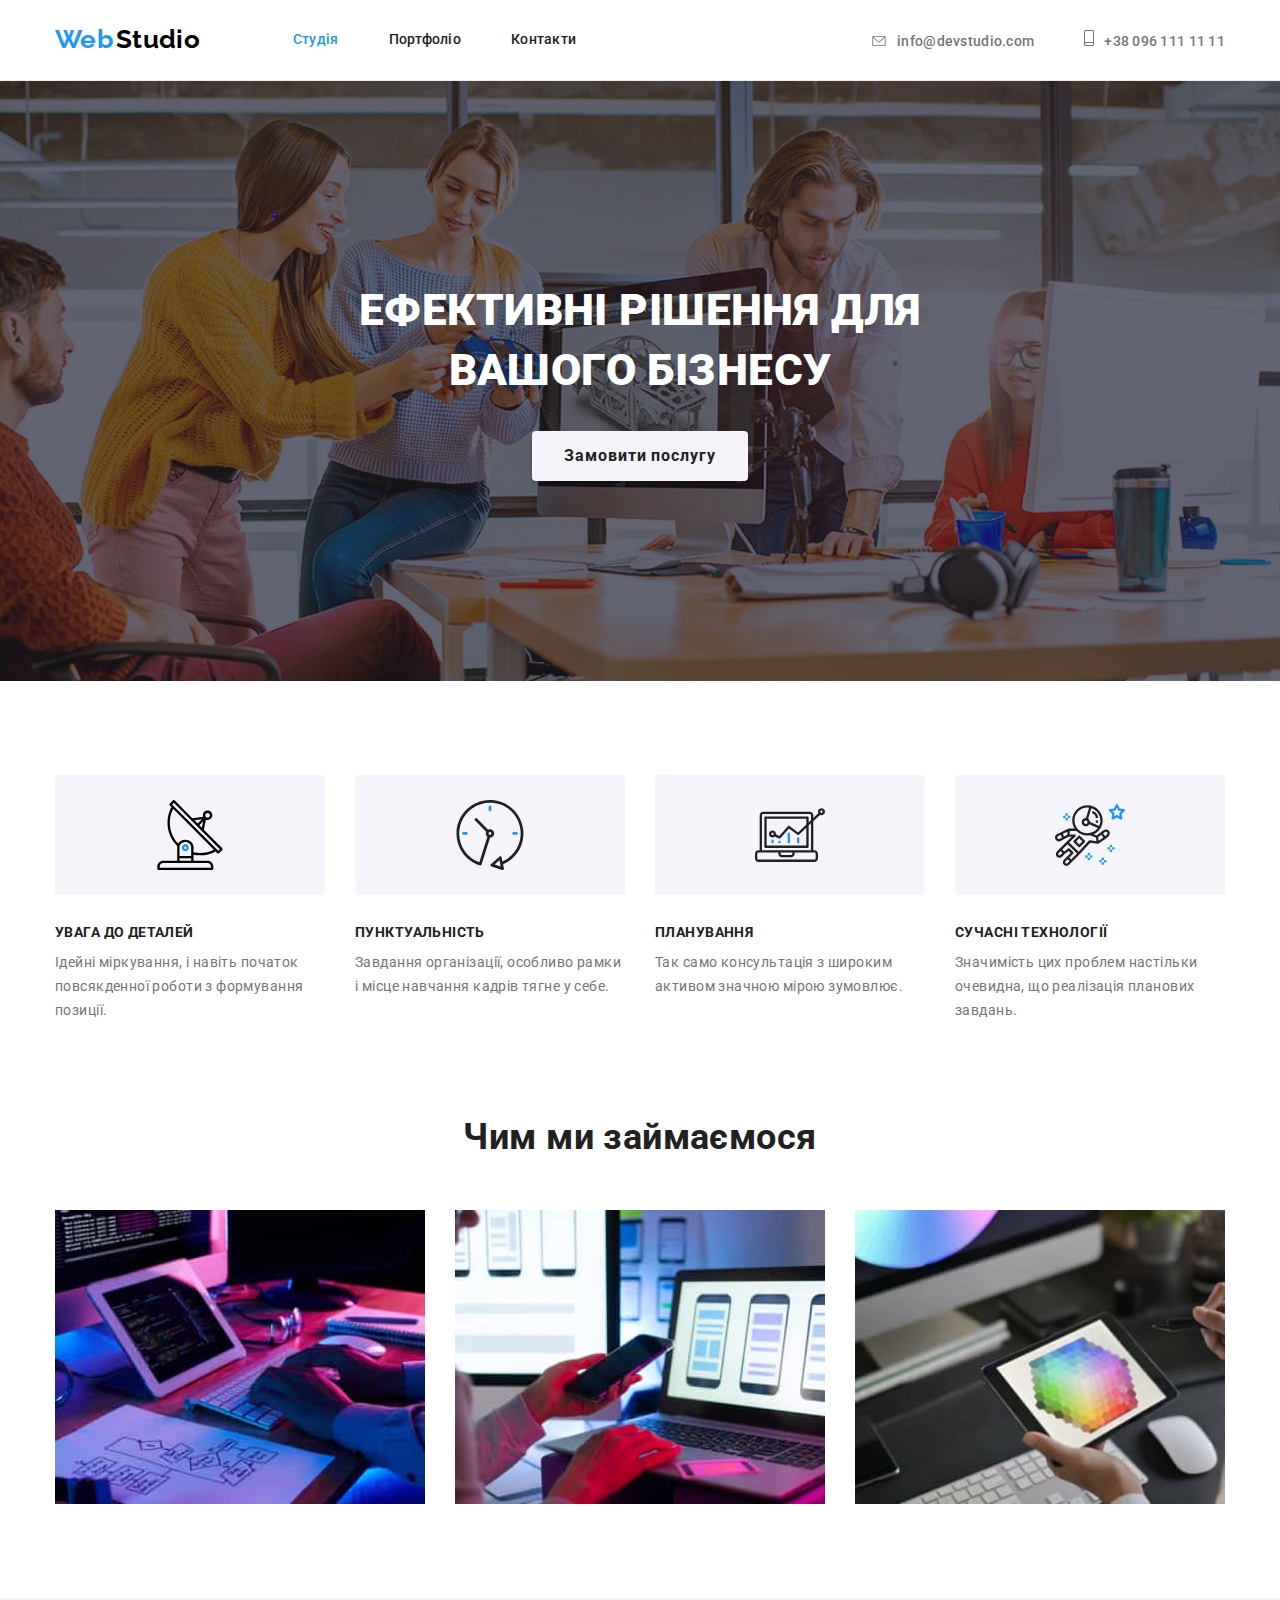
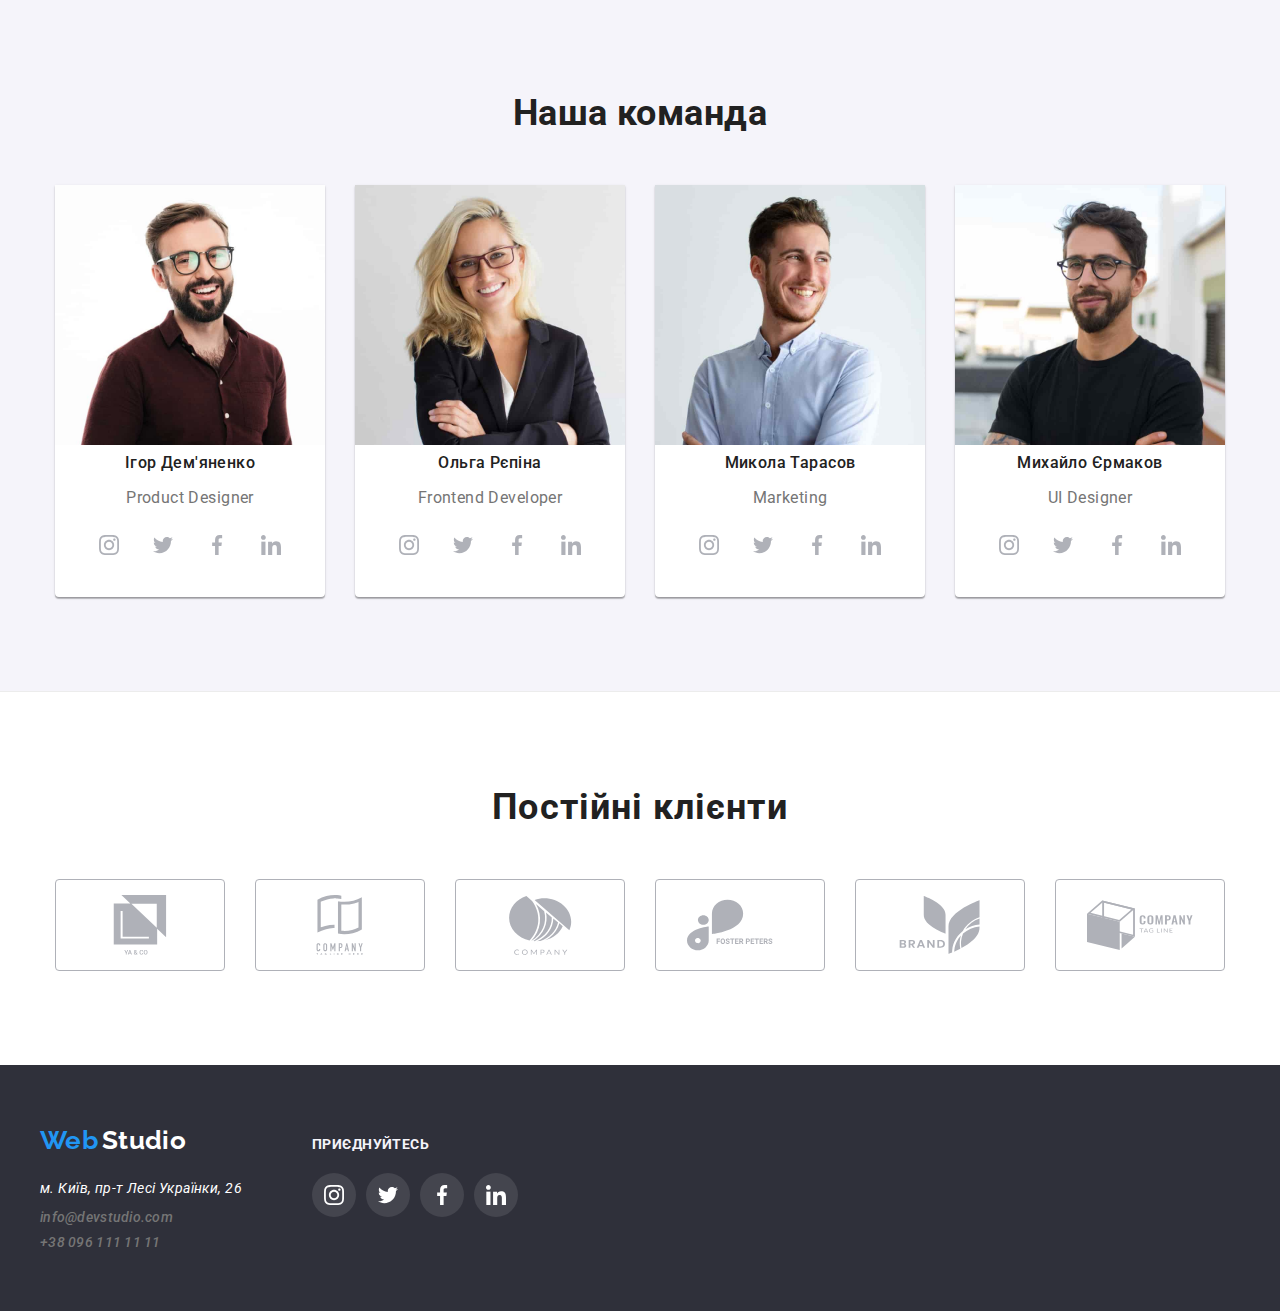
==== commit e6518640: "fixed" ====
--- a/index.html
+++ b/index.html
@@ -176,8 +176,7 @@
                 <img
                   src="./images/ihordemyanenko.jpg"
                   alt="Ігор Дем'яненко"
-                  width="270"
-                />
+                  width="270"/>
                 <h3 class="ourteam-header">Ігор Дем'яненко</h3>
                 <p class="ourteam-paragraph">Product Designer</p>
                 <div class="ourteam-list-icons-container">
@@ -332,7 +331,7 @@
         <h2 class="ourclients-section-header">Постійні клієнти</h2>
         <ul class="our-clients-list none-decoration">
           <li class="our-clients-list-item">
-            <a href="/" class="our-clients-list-link">
+            <a class="our-clients-list-link" href="/" >
               <svg class="our-clients-item-svg" width="106" height="60">
                 <use href="./images/icons.svg#company"></use></svg
             ></a>
--- a/css/styles.css
+++ b/css/styles.css
@@ -89,7 +89,7 @@
 
 .nav-list{
     padding: 0;
-    fill: var(--main-text-color);
+
 }
 
 .nav-list li{
@@ -127,25 +127,25 @@
     font-weight: 500;
     line-height: 1.14;
     letter-spacing: 0.02em;
-    color:var(--main-text-color);
     text-decoration: none;
 
     width: 100%;
     height: 100%;
+
+    color: var(--main-text-color);
+    fill: var(--main-text-color);
 }
 
 .auth-nav-item-svg{
     margin-right: 10px;
     padding: 0;
     border: none;
-    fill: var(--main-text-color);
 }
 
 .auth-nav-item-smartphone{
     margin-right: 10px;
     padding: 0;
     border: none;
-        fill: var(--main-text-color);;
 }
 
 .none-decoration {
@@ -155,14 +155,10 @@
     margin: 0;
 }
 
-.nav-li:hover,
-.nav-li:focus,
 .auth-nav-item:hover,
 .auth-nav-item:focus,
-.auth-nav-item-smartphone:hover,
-.auth-nav-item-smartphone:focus,
-.auth-nav-item-svg:hover,
-.auth-nav-item-svg:focus{
+.nav-li:hover,
+.nav-li:focus{
     color: var(--accent-text-color);
     fill: var(--accent-text-color);
 }
@@ -410,12 +406,14 @@
 .ourteam-list-icons{
     display: flex;
     gap: 10px;
+    justify-content: center;
+    align-items: center;
+    flex-wrap: nowrap;
+
     margin-left: auto;
     margin-right: auto;
+    margin-bottom: 30px;
     padding: 0px;
-    justify-content: center;
-    align-items: center;
-    flex-wrap: nowrap;
 }
 
 .ourteam-list-icons-container{
@@ -451,8 +449,10 @@
     height: 100%;
 }
 
-.ourteam-list-icons-items:hover,
-.ourteam-link:hover{
+.ourteam-list-icons-items:hover
+.ourteam-list-icons-items:focus,
+.ourteam-link:hover,
+.ourteam-link:focus{
     background-color: var(--accent-text-color);
     border: 1px solid #2196F3;
     border-radius: 50%;
@@ -504,24 +504,27 @@
     
     width: 100%;
     height: 100%;
+    fill:var(--svg-main-color)
 }
 
 .our-clients-item-svg{
     padding: 0px;
     justify-content: center;
-    fill:var(--svg-main-color);
-}
-
-.our-clients-item-svg:hover,
-.our-clients-item-svg:focus{
-    fill:var(--accent-text-color);
-}
-
+
+}
+
+
+.our-clients-list-link:focus,
+.our-clients-list-link:hover,
 .our-clients-list-item:hover,
 .our-clients-list-item:focus{
+    fill:var(--accent-text-color);
+
     border-color: var(--accent-text-color);
     border-radius: 4px;
 }
+
+
 
 /* footer */
 .footer-container{
@@ -589,6 +592,8 @@
     text-transform: uppercase;
     
     color:var(--button-bcgcolor);
+
+    margin-bottom: 20px;
 }
 
 .footer-list-icons{
@@ -626,7 +631,7 @@
     height: 100%;
 }
 
-.footer-list-icons-items:hover,
+.footer-link:focus,
 .footer-link:hover{
     background-color: var(--accent-text-color);
     border: 1px solid #2196F3;
@@ -636,6 +641,11 @@
     fill: var(--button-bcgcolor);
 }
 
+.footer-realadress:hover,
+.footer-realadress:focus{
+    color: var(--accent-text-color);
+}
+
 /* стили для portfolio */
 
 .portfolio-button {
@@ -713,8 +723,8 @@
     padding: 20px 24px;
 }
 
-.portfolio-items:focus,
-.portfolio-items:hover{
+.portfolio-items-link:focus,
+.portfolio-items:hover {
     box-shadow: 0px 1px 1px rgba(0, 0, 0, 0.12), 
     0px 4px 4px rgba(0, 0, 0, 0.06), 
     1px 4px 6px rgba(0, 0, 0, 0.16);
